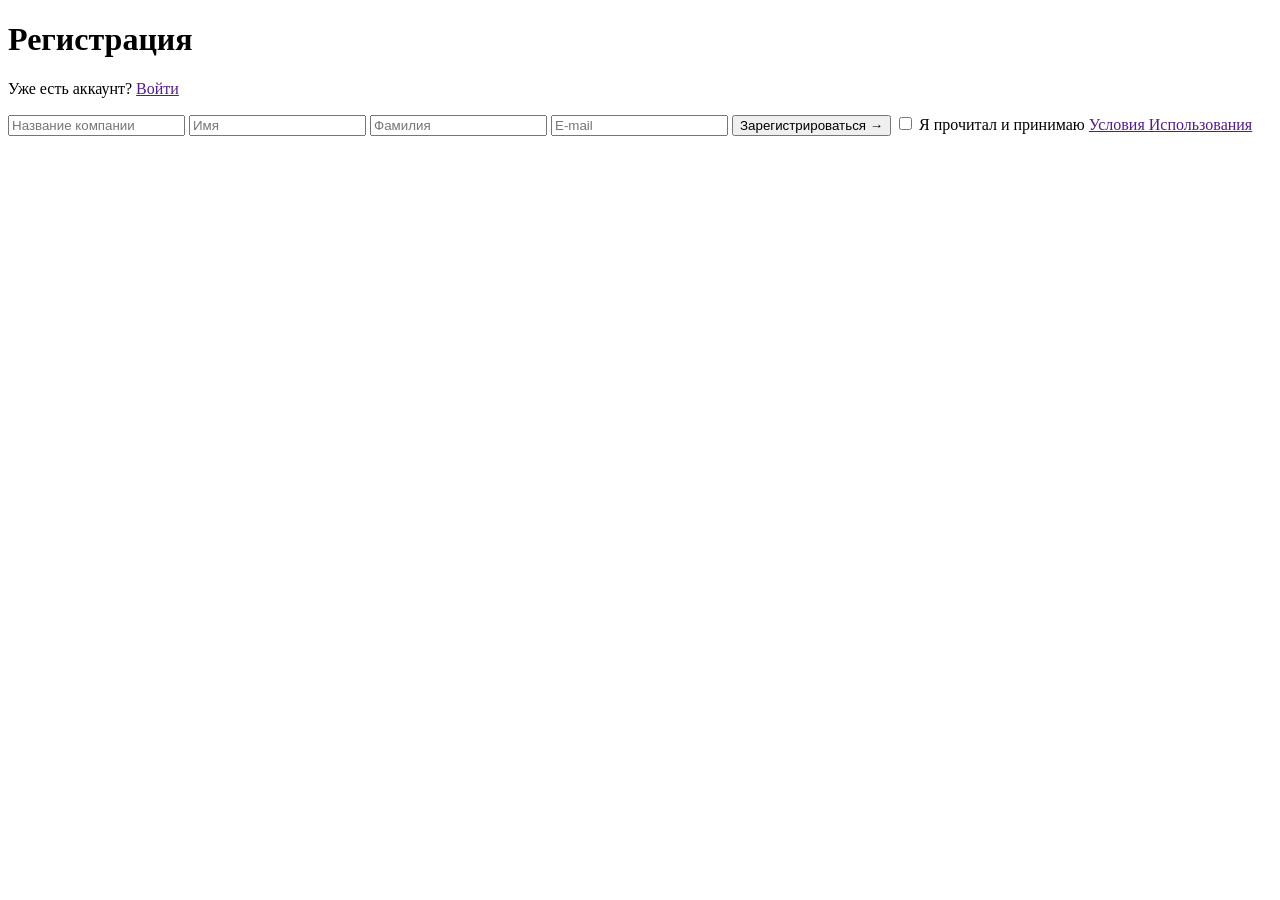
==== 2-Form/index.html @ f4ef5ca3 "Второе задание (Форма)" ====
<!DOCTYPE html>
<html lang="en">

<head>
    <meta charset="UTF-8">
    <meta name="viewport" content="width=device-width, initial-scale=1.0">
    <title>My work</title>
</head>

<body>

    <main>
        <h1 class="">Регистрация</h1>
        <p>Уже есть аккаунт? <a href="">Войти</a></p>

        <form action="/main.css">
            <input type="text" placeholder="Название компании" />
            <input type="text" placeholder="Имя" required />
            <input type="text" placeholder="Фамилия" required />
            <input type="email" placeholder="E-mail" required />
            <button>Зарегистрироваться 	&rarr;</button>
            <input type="checkbox" id="accept" required>
            <label for="accept">Я прочитал и принимаю <a href="">Условия Использования</a></label>
        </form>

    </main>
    
    
    </form>

</body>

</html>
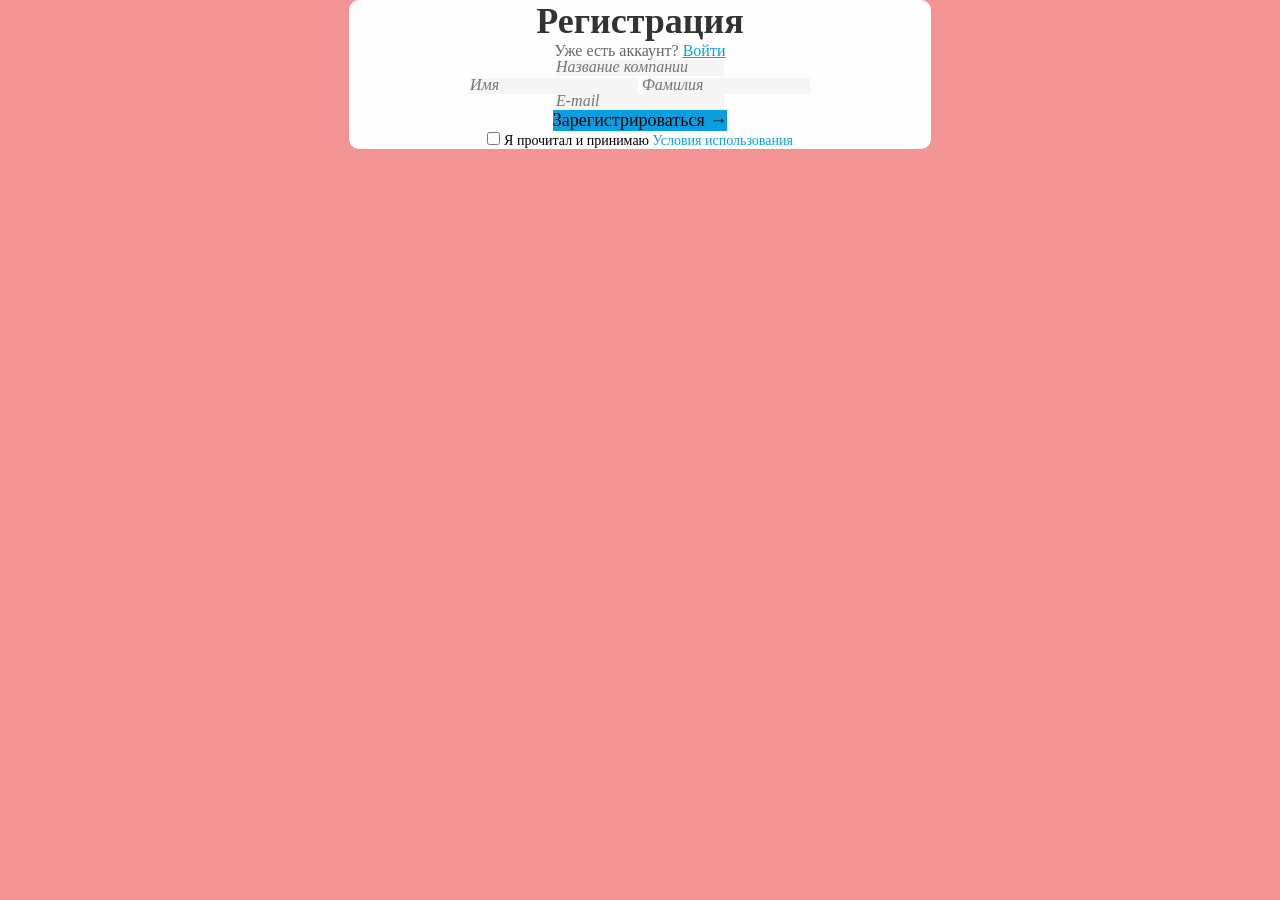
==== commit 5d78aefb: "V.1.1" ====
--- a/2-Form/index.html
+++ b/2-Form/index.html
@@ -4,24 +4,38 @@
 <head>
     <meta charset="UTF-8">
     <meta name="viewport" content="width=device-width, initial-scale=1.0">
+    <link rel="stylesheet" href="styles/main.css">
     <title>My work</title>
 </head>
 
 <body>
 
-    <main>
-        <h1 class="">Регистрация</h1>
-        <p>Уже есть аккаунт? <a href="">Войти</a></p>
+    <main class="main">
+        <section class="registration">
+            <div class="registration__block">
+            <h1 class="registration__title">Регистрация</h1>
+            <p class="registration__text">Уже есть аккаунт? <a href="" class="registration__link">Войти</a></p>
+            </div>
+    
+            <form action="/main.css" class="registration__form">
+                <input type="text" placeholder="Название компании" class="form__input" />
+    
+                <div class="form__block">
+                    <input type="text" placeholder="Имя" class="form__input" required />
+                    <input type="text" placeholder="Фамилия" class="form__input" required />
+                </div>
+    
+                <input type="email" placeholder="E-mail" class="form__input" required />
+                <button class="form__button">Зарегистрироваться &rarr;</button>
 
-        <form action="/main.css">
-            <input type="text" placeholder="Название компании" />
-            <input type="text" placeholder="Имя" required />
-            <input type="text" placeholder="Фамилия" required />
-            <input type="email" placeholder="E-mail" required />
-            <button>Зарегистрироваться 	&rarr;</button>
-            <input type="checkbox" id="accept" required>
-            <label for="accept">Я прочитал и принимаю <a href="">Условия Использования</a></label>
-        </form>
+                <div class="form__block">
+                    <input type="checkbox" id="accept" class="form__checkbox" required>
+                    <label for="accept" class="form__label">Я прочитал и принимаю <a href="#" class="form__link">Условия использования</a></label>
+                </div>
+    
+            </form>
+        </section>
+        
 
     </main>
     
--- a/2-Form/styles/main.css
+++ b/2-Form/styles/main.css
@@ -0,0 +1,69 @@
+@font-face {
+    font-family: 'forText';
+    src: url('/fonts/OpenSans-Regular.woff') format('woff2'),
+        url('/fonts/OpenSans-Regular.woff2') format('woff');
+}
+* {
+    font-family: "forText", serif;
+    margin: 0;
+    padding: 0;
+}
+body {
+    background-color: #F39494;
+}
+
+.registration {
+    background-color: #FFFEFE;
+    border-radius: 10px;
+    text-align: center;
+    width: 582px;
+    margin: auto;
+}
+.registration__block {
+
+}
+.registration__title {
+    font-weight: 700;
+    font-size: 36px;
+    color: #333333;
+}
+.registration__text {
+    color: #666666;
+
+}
+.registration__link {
+    color: #089FE0;
+}
+
+.registration__form {
+    display: flex;
+    flex-direction: column;
+    align-items: center;
+}
+
+.form__input {
+    border:none;
+    background-color: #F5F5F5;
+}
+.form__input::placeholder {
+    font-family: "forText", serif;
+    font-style: italic;
+    font-size: 16px;
+    font-weight: 400;
+}
+.form__button {
+    font-family: "forText", serif;
+    font-size: 18px;
+    background-color: #089FE0;
+    border: none;
+}
+.form__label {
+    font-family: "forText", serif;
+    font-size: 14px;
+}
+.form__link {
+    font-family: "forText", serif;
+    font-size: 14px;
+    color: #089FE0;
+    text-decoration: none;
+}
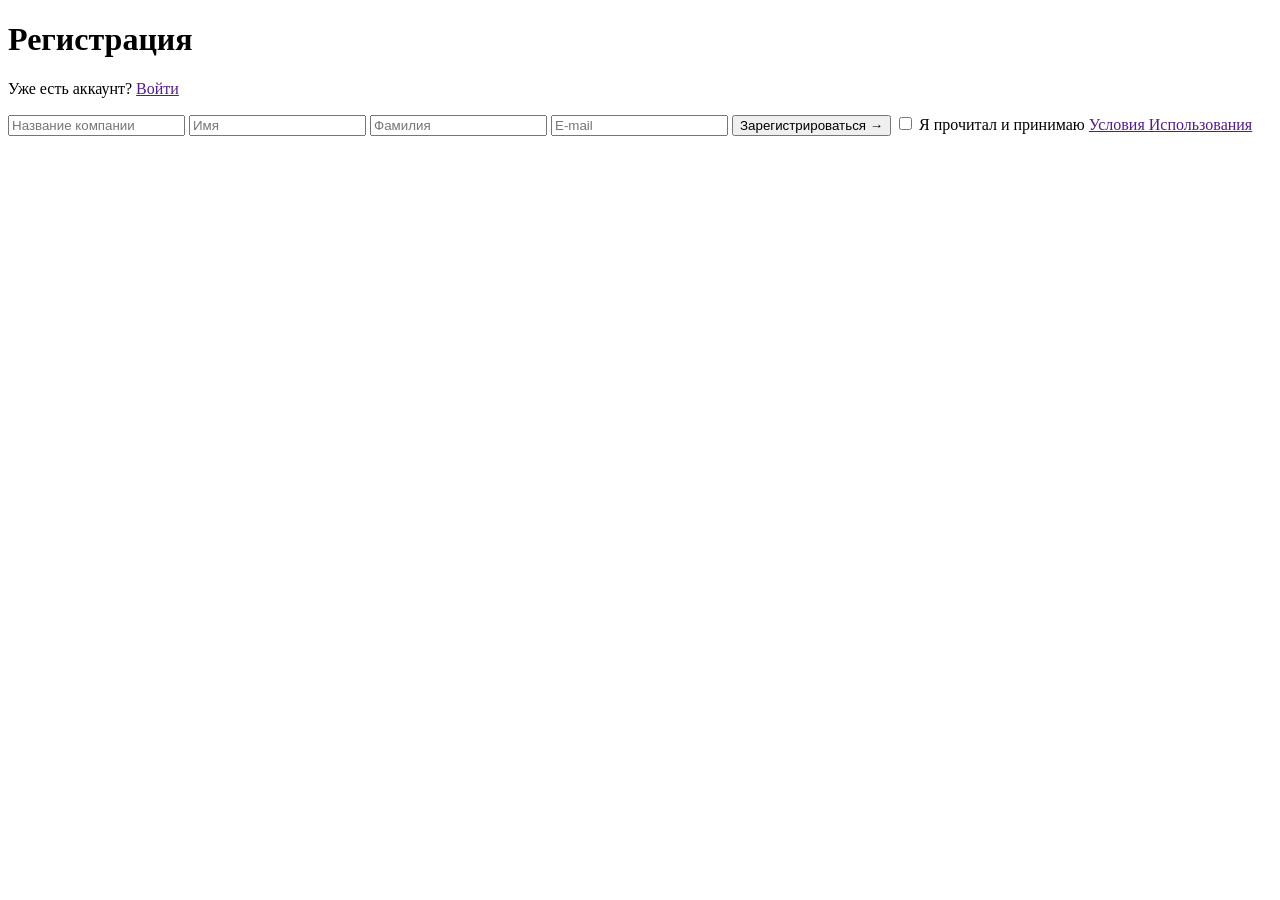
==== commit ddadde44: "Merge pull request #2 from lisartie/1-html Домашнее задание по html" ====
--- a/2-Form/index.html
+++ b/2-Form/index.html
@@ -4,38 +4,24 @@
 <head>
     <meta charset="UTF-8">
     <meta name="viewport" content="width=device-width, initial-scale=1.0">
-    <link rel="stylesheet" href="styles/main.css">
     <title>My work</title>
 </head>
 
 <body>
 
-    <main class="main">
-        <section class="registration">
-            <div class="registration__block">
-            <h1 class="registration__title">Регистрация</h1>
-            <p class="registration__text">Уже есть аккаунт? <a href="" class="registration__link">Войти</a></p>
-            </div>
-    
-            <form action="/main.css" class="registration__form">
-                <input type="text" placeholder="Название компании" class="form__input" />
-    
-                <div class="form__block">
-                    <input type="text" placeholder="Имя" class="form__input" required />
-                    <input type="text" placeholder="Фамилия" class="form__input" required />
-                </div>
-    
-                <input type="email" placeholder="E-mail" class="form__input" required />
-                <button class="form__button">Зарегистрироваться &rarr;</button>
+    <main>
+        <h1 class="">Регистрация</h1>
+        <p>Уже есть аккаунт? <a href="">Войти</a></p>
 
-                <div class="form__block">
-                    <input type="checkbox" id="accept" class="form__checkbox" required>
-                    <label for="accept" class="form__label">Я прочитал и принимаю <a href="#" class="form__link">Условия использования</a></label>
-                </div>
-    
-            </form>
-        </section>
-        
+        <form action="/main.css">
+            <input type="text" placeholder="Название компании" />
+            <input type="text" placeholder="Имя" required />
+            <input type="text" placeholder="Фамилия" required />
+            <input type="email" placeholder="E-mail" required />
+            <button>Зарегистрироваться 	&rarr;</button>
+            <input type="checkbox" id="accept" required>
+            <label for="accept">Я прочитал и принимаю <a href="">Условия Использования</a></label>
+        </form>
 
     </main>
     
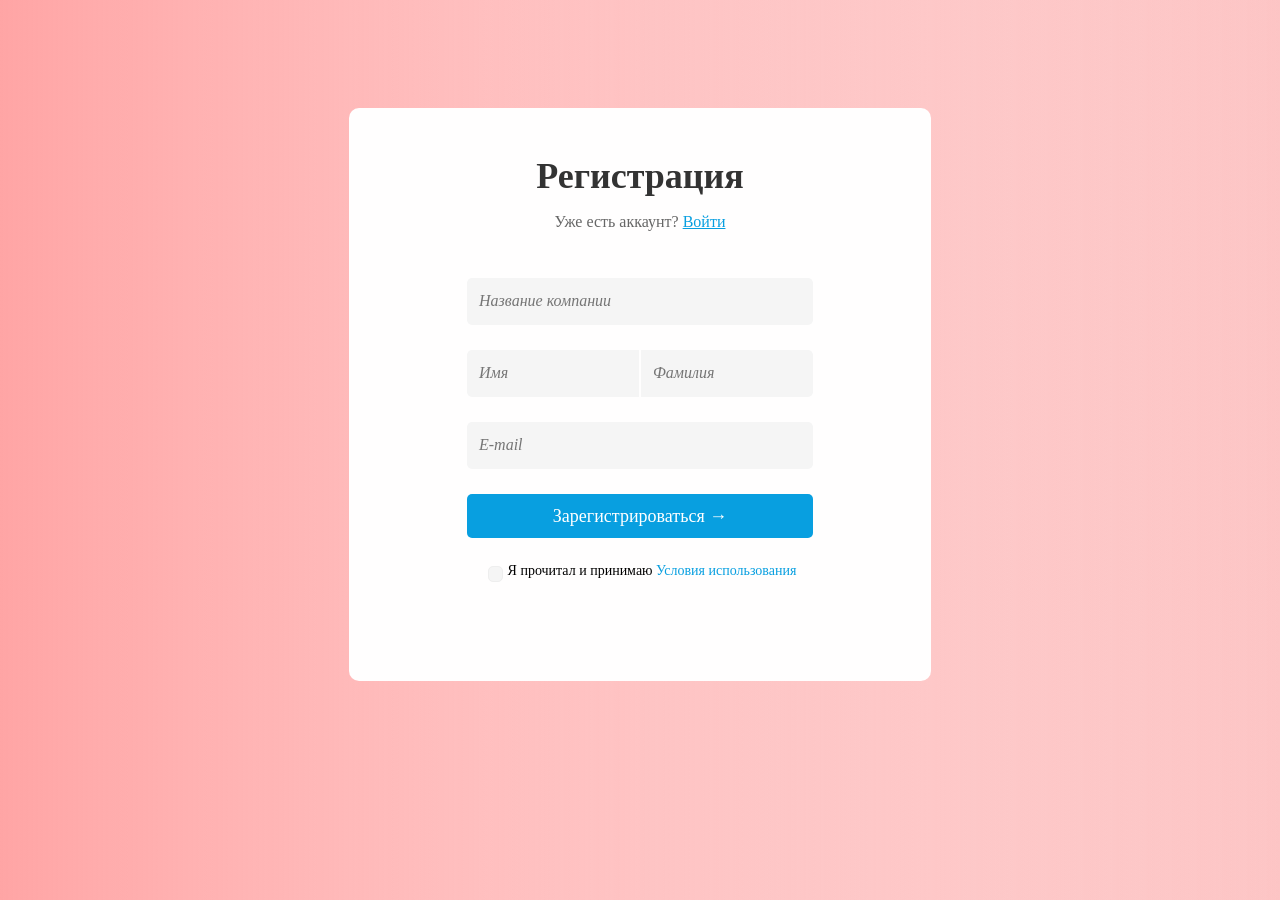
==== commit bada0d9f: "Флексы" ====
--- a/2-Form/index.html
+++ b/2-Form/index.html
@@ -4,24 +4,40 @@
 <head>
     <meta charset="UTF-8">
     <meta name="viewport" content="width=device-width, initial-scale=1.0">
+    <link rel="stylesheet" href="styles/main.css">
     <title>My work</title>
 </head>
 
 <body>
 
-    <main>
-        <h1 class="">Регистрация</h1>
-        <p>Уже есть аккаунт? <a href="">Войти</a></p>
+    <main class="main">
+        <section class="registration">
+            <div class="diiiiv">
+                <div class="registration__block">
+                <h1 class="registration__title">Регистрация</h1>
+                <p class="registration__text">Уже есть аккаунт? <a href="" class="registration__link">Войти</a></p>
+                </div>
+        
+                <form action="/main.css" class="registration__form">
+                    <input type="text" placeholder="Название компании" class="form__input" />
+        
+                    <div class="form__block">
+                        <input type="text" placeholder="Имя" class="form__input form__input_name" required />
+                        <input type="text" placeholder="Фамилия" class="form__input form__input_surname" required />
+                    </div>
+        
+                    <input type="email" placeholder="E-mail" class="form__input" required />
+                    <button class="form__button">Зарегистрироваться &rarr;</button>
 
-        <form action="/main.css">
-            <input type="text" placeholder="Название компании" />
-            <input type="text" placeholder="Имя" required />
-            <input type="text" placeholder="Фамилия" required />
-            <input type="email" placeholder="E-mail" required />
-            <button>Зарегистрироваться 	&rarr;</button>
-            <input type="checkbox" id="accept" required>
-            <label for="accept">Я прочитал и принимаю <a href="">Условия Использования</a></label>
-        </form>
+                    <div class="form__block form__block_center">
+                        <input type="checkbox" id="accept" class="form__checkbox" required>
+                        <label for="accept" class="form__label">Я прочитал и принимаю <a href="#" class="form__link">Условия использования</a></label>
+                    </div>
+                </form>
+            </div>
+            
+        </section>
+        
 
     </main>
     
--- a/2-Form/styles/main.css
+++ b/2-Form/styles/main.css
@@ -0,0 +1,119 @@
+@font-face {
+    font-family: 'forText';
+    src: url('/fonts/OpenSans-Regular.woff') format('woff2'),
+        url('/fonts/OpenSans-Regular.woff2') format('woff');
+}
+* {
+    font-family: "forText", serif;
+}
+body {
+    background: 
+    linear-gradient(to right, #FFA5A5, #FFFFFF00),
+    linear-gradient(to left, #FDC5C5, #F298DE00);
+}
+.registration {
+    position: relative;
+    top: 50px;
+    left: 50%;
+    transform: translate(-50%, 50px);
+    background-color: #FFFEFE;
+    border-radius: 10px;
+    width: 582px;
+    height: 573px;
+    display: flex;
+    align-items: center;
+    flex-direction: column;
+
+}
+.registration__block {
+    text-align: center;
+    margin: 47px;
+}
+.registration__title {
+    font-weight: 700;
+    font-size: 36px;
+    color: #333333;
+    margin-bottom: 10px;
+}
+.registration__text {
+    color: #666666;
+}
+.registration__link {
+    color: #089FE0;
+}
+
+.registration__form {
+    display: flex;
+    flex-direction: column;
+    gap: 25px;
+}
+.form__input {
+    border: none;
+    background-color: #F5F5F5;
+    height: 45px;
+    border-radius: 5px;
+}
+.form__input_name {
+    border-radius: 5px 0px 0px 5px;
+    height: 45px;
+    flex: 1;
+}
+.form__input_surname {
+    flex: 1;
+    border-radius: 0px 5px 5px 0px;
+    height: 45px;
+}
+.form__block {
+    display: flex;
+    justify-content: space-between;
+    gap: 2px;
+}
+.form__block_center {
+    justify-content: center;
+}
+.form__input::placeholder {
+    font-family: "forText", serif;
+    font-style: italic;
+    font-size: 16px;
+    font-weight: 400;
+    padding-left: 10px;
+}
+.form__input:focus {
+    border: 1px solid #F5F5F5;
+    background-color: #FFFEFE;
+}.form__input:focus::placeholder {
+    font-style: normal;
+    font-weight: 600;
+    color: #000000;
+}
+input[type="checkbox"] {
+    appearance: none;
+    width: 15px;
+    height: 16px;
+    border-radius: 5px;
+    border: 1px solid #EEEEEE;
+    background-color: #F5F5F5;
+}
+input[type="checkbox"]:checked {
+    border: 1px solid #FDC5C5;
+    background-color: #FDC5C5;
+}
+.form__button {
+    font-family: "forText", serif;
+    font-size: 18px;
+    background-color: #089FE0;
+    color: #ffffff;
+    border: none;
+    border-radius: 5px;
+    height: 44px;
+}
+.form__label {
+    font-family: "forText", serif;
+    font-size: 14px;
+}
+.form__link {
+    font-family: "forText", serif;
+    font-size: 14px;
+    color: #089FE0;
+    text-decoration: none;
+}
